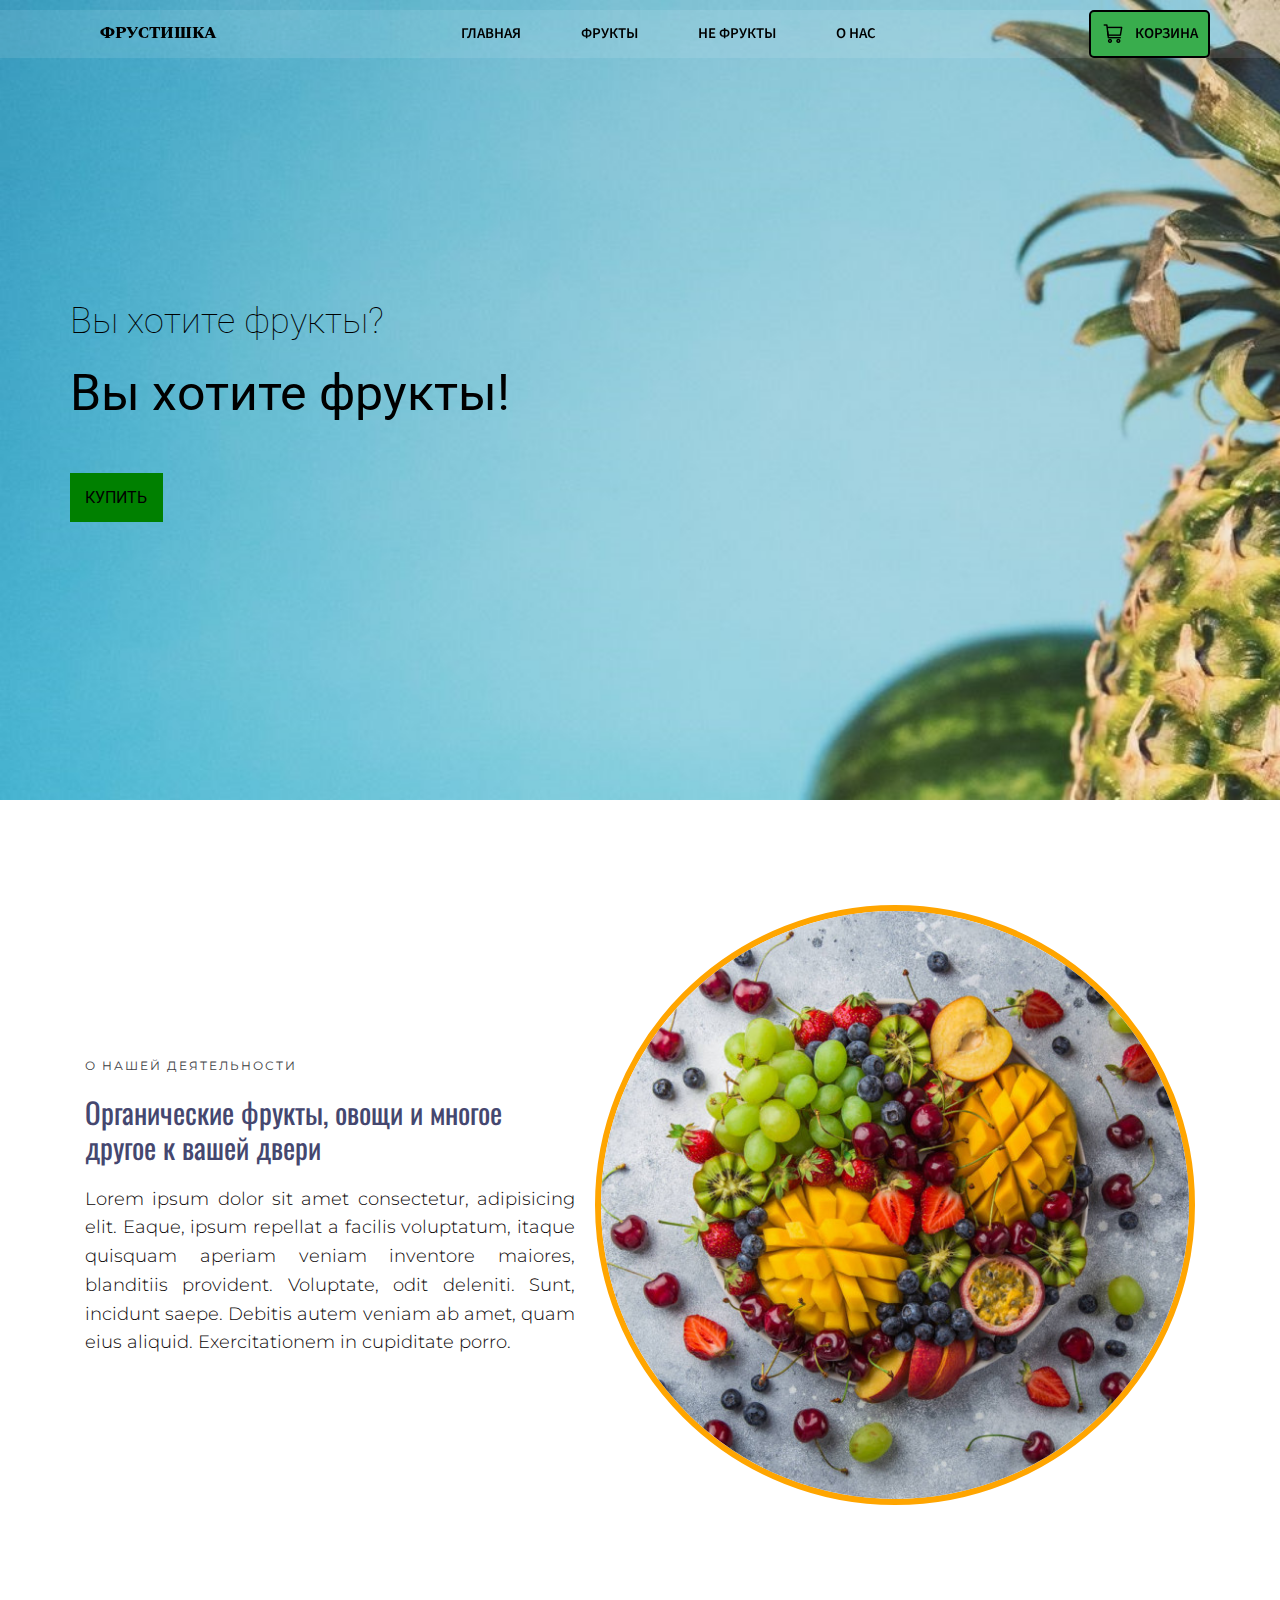
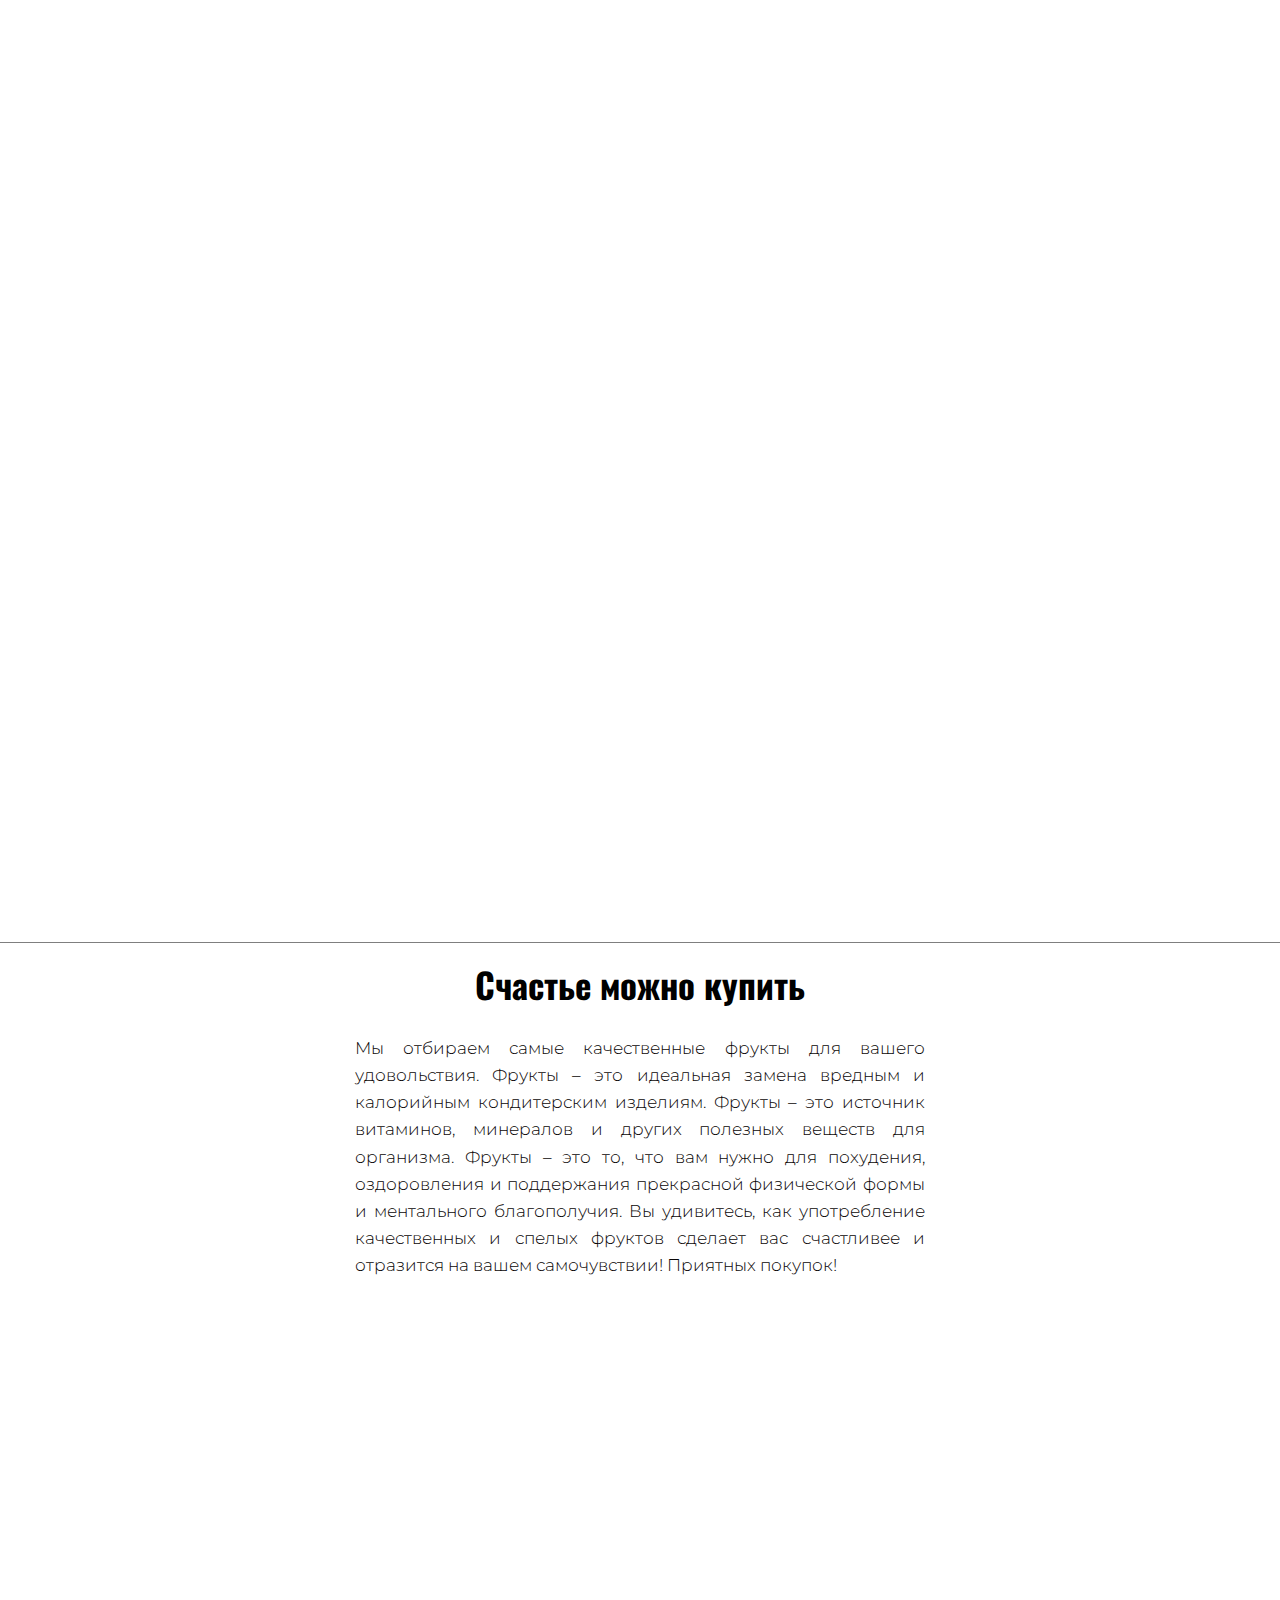
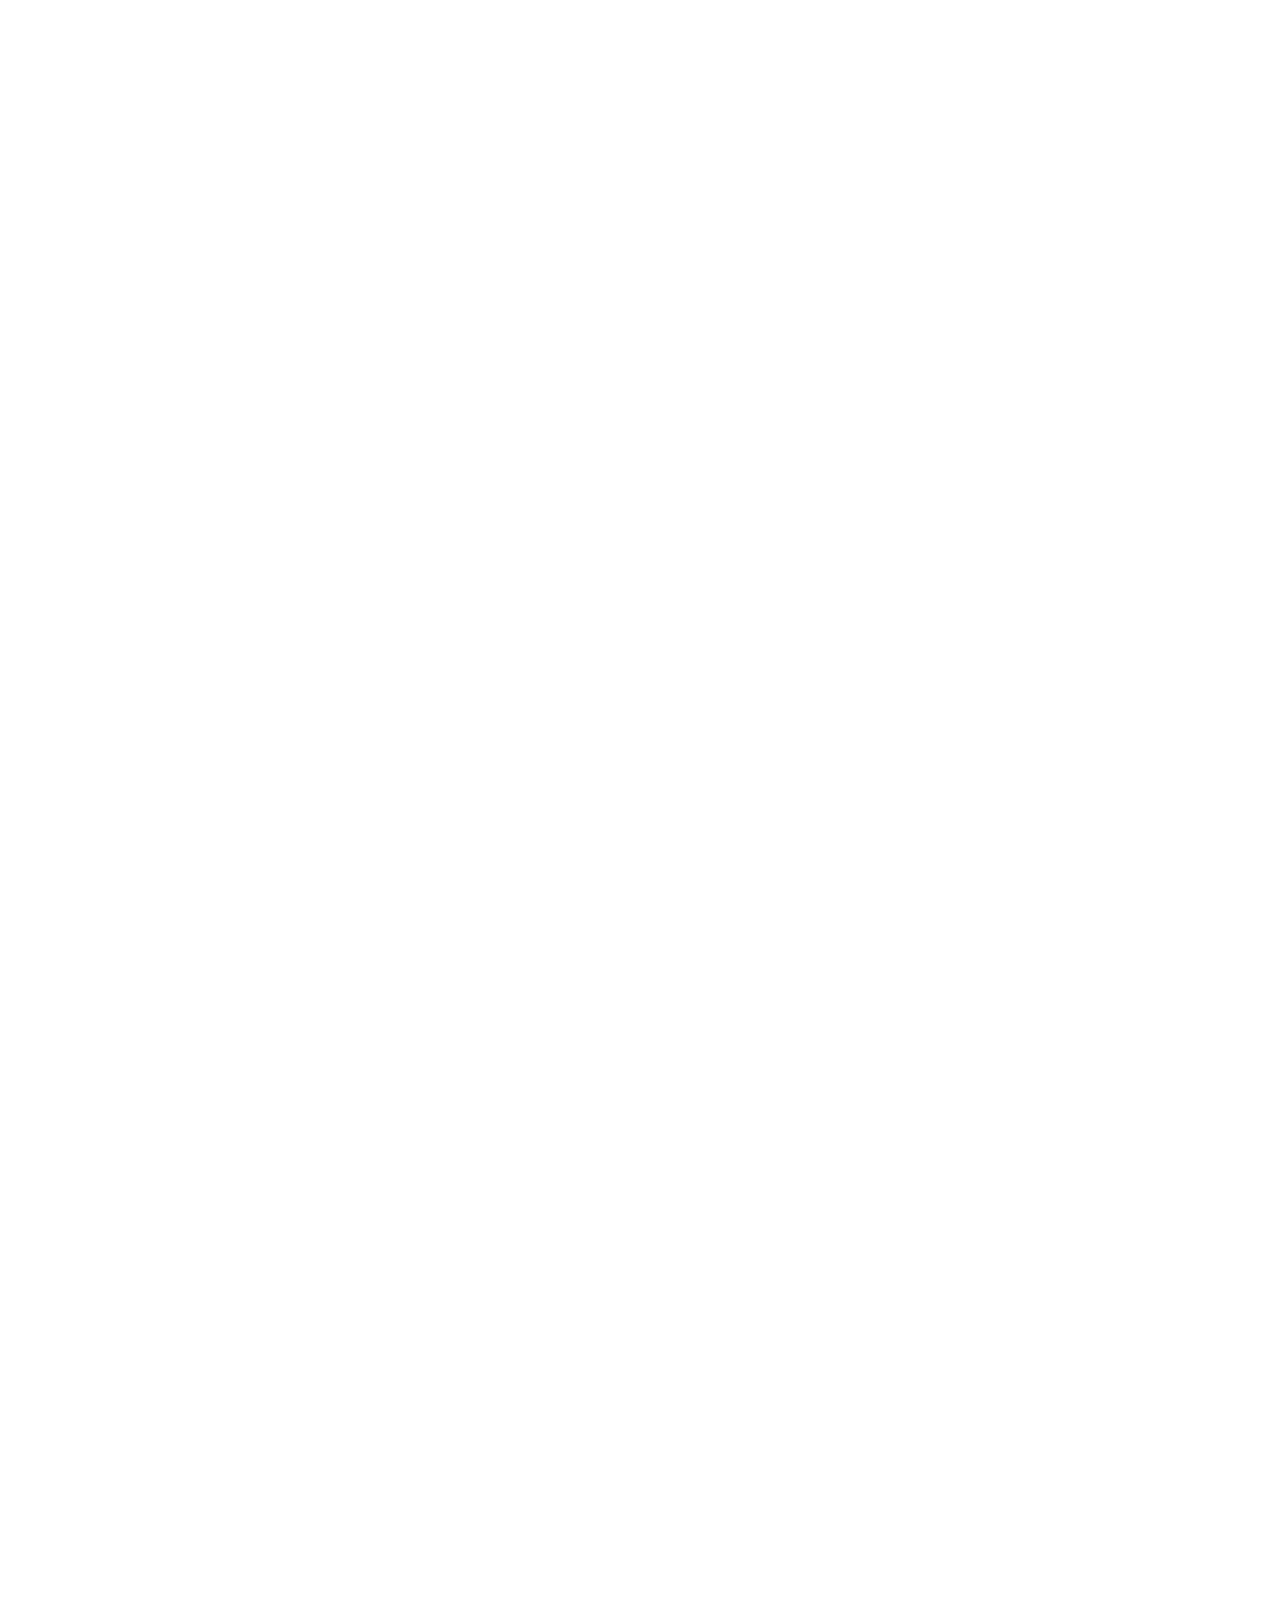
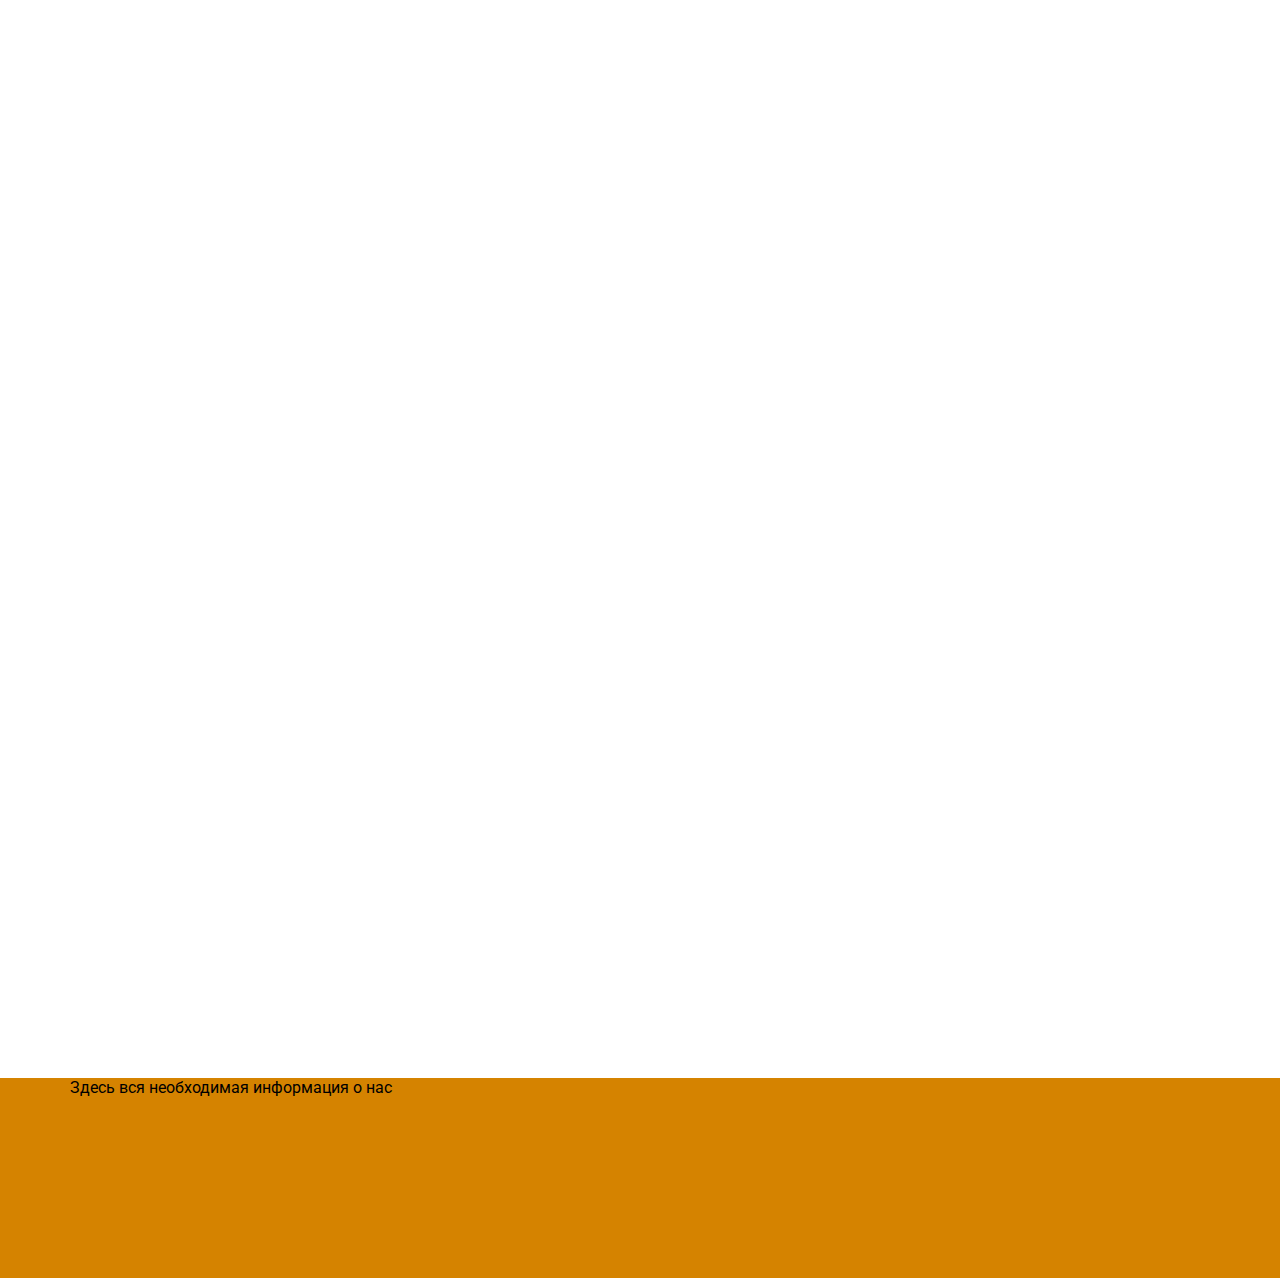
==== index.html @ 8f8ed8d4 "site" ====
<!DOCTYPE html>
<html lang="ru">

<head>
    <meta charset="UTF-8">
    <meta name="viewport" content="width=device-width, initial-scale=1.0">
    <title>Название Фирмы</title>

    <link rel="stylesheet" type='text/css' href="css/animate.css">
    <link rel='stylesheet' type='text/css' href='css\reset.css'>
    <link rel="stylesheet" type="text/css" href='css\style.css'>
    <link
        href="https://fonts.googleapis.com/css2?family=Roboto:ital,wght@0,100;0,400;0,700;0,900;1,400;1,700;1,900&family=Source+Sans+Pro:wght@200;400;700;900&family=Spectral+SC:ital,wght@1,800&display=swap"
        rel="stylesheet">
        <link rel="preconnect" href="https://fonts.gstatic.com">
        <link href="https://fonts.googleapis.com/css2?family=Oswald:wght@200;400;700&display=swap" rel="stylesheet">
        <link rel="preconnect" href="https://fonts.gstatic.com">
<link href="https://fonts.googleapis.com/css2?family=Montserrat:wght@100;300;400;700&display=swap" rel="stylesheet">

</head>

<body>

    <div class="basket-hidden">
        <div class='basket'></div>
    </div>

    <div class="all-hd">
        <header class="header">
            <div class="header-top header-verh wow headShake">
                <div class="container">
                    <div class="header-menu">
                        <div class="logo">
                            <a href="#"> <img
                                    src="https://cdn4.iconfinder.com/data/icons/fruits-collection-full-color/150/Fruits_Collection-22-64.png"
                                    alt=""> </a>
                            <a href="#">
                                <div class="header-name-our-firm">Фрустишка</div>
                            </a>
                        </div>

                        <nav class="header-nav">
                            <ul>
                                <li>
                                    <a href="#">Главная</a>
                                </li>
                                <li>
                                    <a href="fruit.html">Фрукты</a>
                                </li>
                                <li>
                                    <a href="other.html">Не фрукты</a>
                                </li>
                                <li>
                                    <a href="we.html">О нас</a>
                                </li>
                            </ul>
                        </nav>

                        <div class="bask-on">
                            <img src="img/basket.png" alt="">
                            <div class="basket-btn-text">Корзина</div>
                        </div>
                    </div>
                </div>
            </div>
            <div class="container">
                <div class="header-info">
                    <div class="slider-main-text">
                        Вы хотите фрукты?
                    </div>
                    <div class="slider-comain-text">
                        Вы хотите фрукты!
                    </div>
                    <!-- <div class="slider-cocomain-text">
                        ещё менее важный
                    </div> -->
                    <div class="slider-btn">КУПИТЬ</div>
                </div>
            </div>
        </header>

        <section class="our-activity">
            <div class="container">
                <div class="our-activity-block wow flipInX">
                    <div class="our-activity-block-info">
                        <div class="our-activity-block-info-us">
                            О нашей деятельности
                        </div>
                        <div class="our-activity-block-info-h3">
                            Органические фрукты, овощи и многое другое к вашей двери
                        </div>
                        <p class="our-activity-block-info-text">
                            Lorem ipsum dolor sit amet consectetur, adipisicing elit. Eaque, ipsum repellat a facilis voluptatum, itaque quisquam aperiam veniam inventore maiores, blanditiis provident. Voluptate, odit deleniti. Sunt, incidunt saepe. Debitis autem veniam ab amet, quam eius aliquid. Exercitationem in cupiditate porro.
                        </p>
                    </div>
                    <div class="our-activity-block-img">
                        <img src="img/around-fruits.jpg" alt="">
                    </div>
                </div>




                <!-- <div id="map" class='wow flipInY'>

                </div>
                <a href="https://www.google.ru/maps/@57.1421003,65.5504741,15.96z"><div class="link-for-map wow rollIn">
                    Перейти на карту
                </div></a> -->
                <div class="our-activity-icons">
                    <div class="our-activity-icon pink wow slideInLeft">
                        <img src="img/pluses1.png" alt="">
                        <div class="our-activity-main-text">
                            100% Органично
                        </div>
                        <div class="our-activity-text">
                            Lorem ipsum, dolor sit amet consectetur adipisicing elit. Aliquid quo officiis alias fuga neque ab pariatur soluta error labore, tempora, esse harum quam possimus ut accusamus recusandae.
                        </div>
                    </div>
                    <div class="our-activity-icon green wow slideInDown">
                        <img src="img/pluses2.png" alt="">
                        <div class="our-activity-main-text">
                            Всегда свежее
                        </div>
                        <div class="our-activity-text">
                            Lorem ipsum, dolor sit amet consectetur adipisicing elit. Aliquid quo officiis alias fuga neque ab pariatur soluta error labore, tempora, esse harum quam possimus ut accusamus recusandae veniam quisquam explicabo nemo vitae culpa, ullam provident reprehenderit. Dignissimos, tempora. Porro, cum. Perferendis aperiam voluptatibus explicabo omnis. Beatae fugit vitae ducimus necessitatibus.
                        </div>
                    </div>
                    <div class="our-activity-icon red wow slideInRight">
                        <div class="our-activity-img3"> <img src="img/pluses3.png" alt=""></div>
                        <div class="our-activity-main-text">
                            Вовремя
                        </div>
                        <div class="our-activity-text">
                            Lorem ipsum, dolor sit amet consectetur adipisicing elit. Aliquid quo officiis alias fuga neque ab pariatur soluta error labore, tempora, esse harum quam possimus ut accusamus recusandae veniam quisquam explicabo nemo vitae culpa, ullam provident reprehenderit. Dignissimos, tempora. Porro, cum. Perferendis aperiam voluptatibus explicabo omnis. Beatae fugit vitae ducimus necessitatibus.
                        </div>
                </div>

            </div>
        </section>

        <section class="next">

        </section>

        <section class="goods">
            <div class="container">
                <div class="paragraph">
                    <h4>Счастье можно купить</h4>
                    <p>Мы отбираем самые качественные фрукты для вашего удовольствия. Фрукты – это идеальная замена вредным и калорийным кондитерским изделиям. Фрукты – это источник витаминов, минералов и других полезных веществ для организма. Фрукты – это то, что вам нужно для похудения, оздоровления и поддержания прекрасной физической формы и ментального благополучия. Вы удивитесь, как употребление качественных и спелых фруктов сделает вас счастливее и отразится на вашем самочувствии!

                        Приятных покупок!</p>
                </div>
                <div class="goods-items">

                </div>

            </div>
        </section>

        <footer class="footer">
            <div class="container">
                <div class="footer-info">Здесь вся необходимая информация о нас</div>
            </div>
        </footer>
    </div>
    <script type='text/javascript' src='js/wow.min.js'></script>
    <script>
        new WOW().init();
    </script>
    <script>
        var data={
            '1111':{
                'name':'Яблоки Голден Азербайджан',
                'cost': 149.90,
                'description': 'Lorem ipsum dolor sit amet consectetur adipisicing elit. Corporis eaque cumque fugiat id hic consectetur sint repellendus ex vitae ab nesciunt',
                'image':'img/apple.jpg',
                'weight':'1 кг',
                'proteins' : '0,5 г',
                'fats' : '0,2 г',
                'carbohydrates' : '10,7 г',
                'calorie' : '53 ккал',
                'time':'30 суток',
                'conditions':'При температуре +3°C',
                'country':'Азербайджан'
            },
            '1112':{
                'name':'Груши Конференс',
                'cost': 239.90,
                'description': 'Lorem ipsum dolor sit amet consectetur adipisicing elit. Corporis eaque cumque fugiat id hic consectetur sint repellendus ex vitae ab nesciunt',
                'image':'img/pear.jpg',
                'weight':'1 кг',
                'proteins' : '0,5 г',
                'fats' : '0,5 г',
                'carbohydrates' : '12,5 г',
                'calorie' : '48,43 ккал',
                'time':'14 суток',
                'conditions':'При температуре от -1°С до +3°С',
                'country':'-'
            },
            '1113':{
                'name':'Яблоки Симиренко Сербия',
                'cost': 149.90,
                'description': 'Lorem ipsum dolor sit amet consectetur adipisicing elit. Corporis eaque cumque fugiat id hic consectetur sint repellendus ex vitae ab nesciunt',
                'image':'img/apple.jpg',
                'weight':'1 кг',
                'proteins' : '0,4 г',
                'fats' : '0,4 г',
                'carbohydrates' : '9 г',
                'calorie' : '37 ккал',
                'time':'30 суток',
                'conditions':'При температуре от +2°С до +8°С',
                'country':'Сербия'
            },
            '1114':{
                'name':'Яблоки Симиренко Азербайджан',
                'cost': 119.90,
                'description': 'Lorem ipsum dolor sit amet consectetur adipisicing elit. Corporis eaque cumque fugiat id hic consectetur sint repellendus ex vitae ab nesciunt',
                'image':'img/apple.jpg',
                'weight':'1 кг',
                'proteins' : '0,3 г',
                'fats' : '0,2 г',
                'carbohydrates' : '14 г',
                'calorie' : '52 ккал',
                'time':'30 суток',
                'conditions':'При температуре от +2°С до +10°С',
                'country':'Азербайджан'
            },
            '1115':{
                'name':'Киви',
                'cost': 179.90,
                'description': 'Lorem ipsum dolor sit amet consectetur adipisicing elit. Corporis eaque cumque fugiat id hic consectetur sint repellendus ex vitae ab nesciunt',
                'image':'img/apple.jpg',
                'weight':'1 кг',
                'proteins' : '1 г',
                'fats' : '0,6 г',
                'carbohydrates' : '10,3 г',
                'calorie' : '48 ккал',
                'time':'до 6 недель',
                'conditions':'При температуре от +8°С до +16°С в холодильнике',
                'country':'Турция'
            },
            '1116':{
                'name':'Груши Лукас',
                'cost': 224.90,
                'description': 'Lorem ipsum dolor sit amet consectetur adipisicing elit. Corporis eaque cumque fugiat id hic consectetur sint repellendus ex vitae ab nesciunt',
                'image':'img/pear.jpg',
                'weight':'1 кг',
                'proteins' : '0,3 г',
                'fats' : '0,4 г',
                'carbohydrates' : '10,7 г',
                'calorie' : '43,6 ккал',
                'time':'15 суток',
                'conditions':'При температуре от -1°С до +3°С',
                'country':'Испания'
            },
            '1117':{
                'name':'Мандарины ЮАР',
                'cost': 269.90,
                'description': 'Lorem ipsum dolor sit amet consectetur adipisicing elit. Corporis eaque cumque fugiat id hic consectetur sint repellendus ex vitae ab nesciunt',
                'image':'img/pear.jpg',
                'weight':'1 кг',
                'proteins' : '0,8 г',
                'fats' : '0,2 г',
                'carbohydrates' : '7,5 г',
                'calorie' : '33 ккал',
                'time':'14 суток',
                'conditions':'При температуре от +2°С до +5°С',
                'country':'ЮАР'
            },
            '1116':{
                'name':'Лимоны',
                'cost': 169.90,
                'description': 'Lorem ipsum dolor sit amet consectetur adipisicing elit. Corporis eaque cumque fugiat id hic consectetur sint repellendus ex vitae ab nesciunt',
                'image':'img/pear.jpg',
                'weight':'1 кг',
                'proteins' : '0,9 г',
                'fats' : '0,1 г',
                'carbohydrates' : '3 г',
                'calorie' : '16 ккал',
                'time':'2 месяца',
                'conditions':'При температуре меньше +14°С',
                'country':'Турция'
            },
            '1118':{
                'name':'Апельсины ЮАР',
                'cost': 169.90,
                'description': 'Lorem ipsum dolor sit amet consectetur adipisicing elit. Corporis eaque cumque fugiat id hic consectetur sint repellendus ex vitae ab nesciunt',
                'image':'img/pear.jpg',
                'weight':'1 кг',
                'proteins' : '0,9 г',
                'fats' : '0,2 г',
                'carbohydrates' : '8,2 г',
                'calorie' : '36 ккал',
                'time':'2 месяца',
                'conditions':'от +2 до +6 °С',
                'country':'ЮАР'
            },
            '1119':{
                'name':'Апельсины Турция',
                'cost': 169.90,
                'description': 'Lorem ipsum dolor sit amet consectetur adipisicing elit. Corporis eaque cumque fugiat id hic consectetur sint repellendus ex vitae ab nesciunt',
                'image':'img/pear.jpg',
                'weight':'1 кг',
                'proteins' : '0,9 г',
                'fats' : '0,2 г',
                'carbohydrates' : '8,1 г',
                'calorie' : '38 ккал',
                'time':'2 месяца',
                'conditions':'от +3 до +8 °С',
                'country':'Турция'
            },
            '1120':{
                'name':'Апельсины Испания',
                'cost': 169.90,
                'description': 'Lorem ipsum dolor sit amet consectetur adipisicing elit. Corporis eaque cumque fugiat id hic consectetur sint repellendus ex vitae ab nesciunt',
                'image':'img/pear.jpg',
                'weight':'1 кг',
                'proteins' : '0,9 г',
                'fats' : '0,2 г',
                'carbohydrates' : '8,1 г',
                'calorie' : '43 ккал',
                'time':'2 месяца',
                'conditions':'от +2 до +10 °С',
                'country':'Испания'
            },
        }
        // var data = {
        //     "11111": {
        //         "name": "Яблоко",
        //         "cost": 12,
        //         "description": "Яблоки свежие",
        //         "image": "img/apple.jpg"
        //     },
        //     "11112": {
        //         "name": "Банан",
        //         "cost": 20,
        //         "description": "Бананы жёлтые",
        //         "image": "img/bananas.jpg"
        //     },
        //     "11113": {
        //         "name": "Груша",
        //         "cost": 14,
        //         "description": "Груша сладкая",
        //         "image": "img/pear.jpg"
        //     },
        //     "11114": {
        //         "name": "Томат",
        //         "cost": 18,
        //         "description": "Томат момат",
        //         "image": "img/tomato.jpg"
        //     },
        //     "11115": {
        //         "name": "Апельсин",
        //         "cost": 25,
        //         "description": "Покупай",
        //         "image": "img/orange.jpg"
        //     },
        //     "11116": {
        //         "name": "Хлеб",
        //         "cost": 23,
        //         "description": "Из пекарни везёный",
        //         "image": "img/bread.jpg"
        //     },
        //     "11117": {
        //         "name": "Картофель",
        //         "cost": 15,
        //         "description": "Из Беларуси",
        //         "image": "img/potato.jpg"
        //     },
        //     "11118": {
        //         "name": "Молоко",
        //         "cost": 35,
        //         "description": "Из деревни",
        //         "image": "img/milk.jpg"
        //     },
        //     "11119": {
        //         "name": "Святая вода",
        //         "cost": 100,
        //         "description": "Из храма Божьего",
        //         "image": "img/water.jpg"
        //     },
        //     "11120": {
        //         "name": "Пиво",
        //         "cost": 49,
        //         "description": "Как балтика 9, только лучше",
        //         "image": "https://cdn4.iconfinder.com/data/icons/BRILLIANT/food/png/128/beer.png"
        //     }
        // }
    </script>
    <!-- <script>
              function initMap() {
        const uluru = { lat: 57.1420267, lng: 65.551142 };
        const map = new google.maps.Map(document.getElementById("map"), {
          zoom: 15.6,
          center: uluru,
        });
        const marker = new google.maps.Marker({
          position: uluru,
          map: map,
        });
      }
    </script>
    <script
    src="https://maps.googleapis.com/maps/api/js?key=AIzaSyDsaoi4u1BdFbwFzmepAB5SXGK0KTPZioY&callback=initMap&libraries=&v=weekly" async defer></script> -->
    <script type='text/javascript' src='js/jquery.js'></script>
    <script type='text/javascript' src='js/main.js'></script>
</body>

</html>
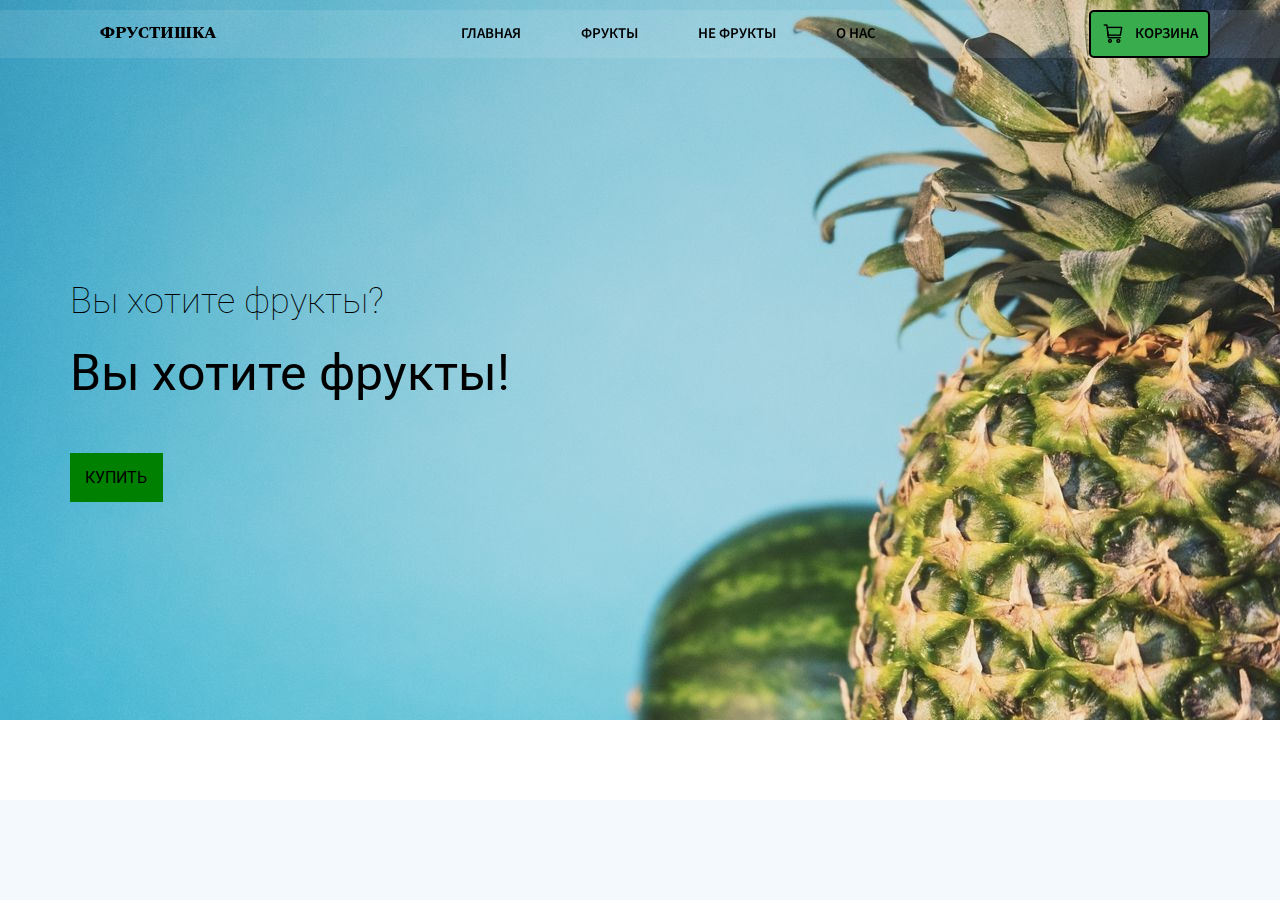
==== commit 990c7c81: "Add files via upload" ====
--- a/index.html
+++ b/index.html
@@ -30,6 +30,9 @@
             <div class="header-top header-verh wow headShake">
                 <div class="container">
                     <div class="header-menu">
+                        <div class="open-menu">
+                            <img src="img/menu.png" alt="">
+                        </div>
                         <div class="logo">
                             <a href="#"> <img
                                     src="https://cdn4.iconfinder.com/data/icons/fruits-collection-full-color/150/Fruits_Collection-22-64.png"
@@ -40,7 +43,7 @@
                         </div>
 
                         <nav class="header-nav">
-                            <ul>
+                            <ul class='menu-list'>
                                 <li>
                                     <a href="#">Главная</a>
                                 </li>
@@ -79,7 +82,22 @@
             </div>
         </header>
 
-        <section class="our-activity">
+        <ul class='menu-list-ul'>
+            <li>
+                <a href="#">Главная</a>
+            </li>
+            <li>
+                <a href="fruit.html">Фрукты</a>
+            </li>
+            <li>
+                <a href="other.html">Не фрукты</a>
+            </li>
+            <li>
+                <a href="we.html">О нас</a>
+            </li>
+        </ul>
+
+        <!-- <section class="our-activity">
             <div class="container">
                 <div class="our-activity-block wow flipInX">
                     <div class="our-activity-block-info">
@@ -101,12 +119,6 @@
 
 
 
-                <!-- <div id="map" class='wow flipInY'>
-
-                </div>
-                <a href="https://www.google.ru/maps/@57.1421003,65.5504741,15.96z"><div class="link-for-map wow rollIn">
-                    Перейти на карту
-                </div></a> -->
                 <div class="our-activity-icons">
                     <div class="our-activity-icon pink wow slideInLeft">
                         <img src="img/pluses1.png" alt="">
@@ -162,7 +174,7 @@
             <div class="container">
                 <div class="footer-info">Здесь вся необходимая информация о нас</div>
             </div>
-        </footer>
+        </footer> -->
     </div>
     <script type='text/javascript' src='js/wow.min.js'></script>
     <script>
@@ -387,6 +399,8 @@
         //         "image": "https://cdn4.iconfinder.com/data/icons/BRILLIANT/food/png/128/beer.png"
         //     }
         // }
+    </script>
+    <script>
     </script>
     <!-- <script>
               function initMap() {
